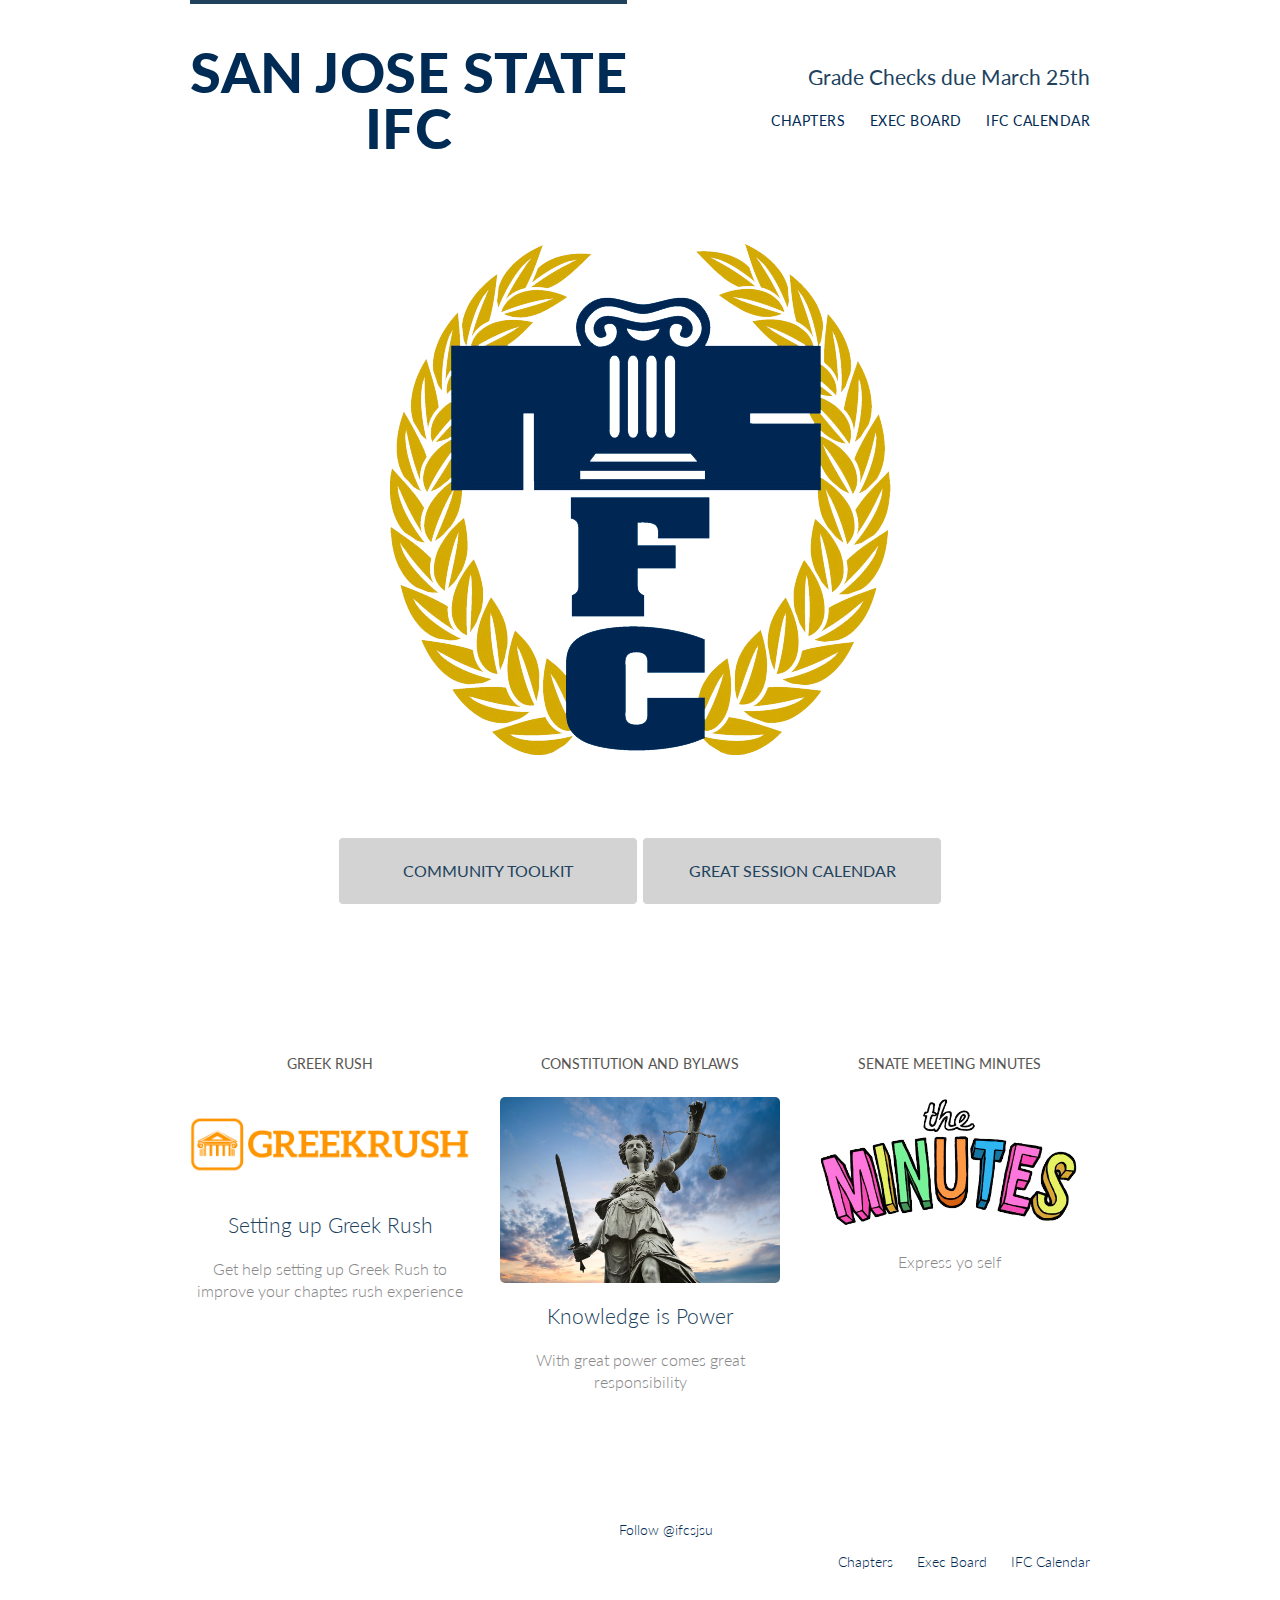
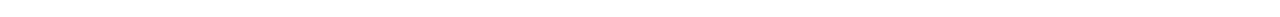
==== index.html @ 083644ab "first commit" ====
<!DOCTYPE html>
<html lang="en">

<head>
    <meta charset="utf-8">
    <title>SJSU IFC</title>
    <link rel="stylesheet" href="assets/stylesheets/main.css">
    <link rel="stylesheet" href="http://fonts.googleapis.com/css?family=Lato:100,300,400">
    <meta name="description" content="San Jose State Inter Fraternity Council">
    <meta http-equiv="Cache-Control" content="no-cache, no-store, must-revalidate">
      <link rel="shortcut icon" href="assets/images/SJSU.png">


      
</head>

<body>


<!-- Header -->

<header class="primary-header container group">

    <h1 class="logo">
        <a href="index.html">San Jose State <br> IFC</a>
    </h1>

    <h3 class="tagline">Grade Checks due March 25th <!--&mdash; San Jose, CA--></h3>

    <nav class="nav primary-nav">
        <ul>
            <li><a href="chapters.html">Chapters</a></li>
            <li><a href="execBoard.html">Exec Board</a></li>
            <li><a href="https://calendar.google.com/calendar/embed?src=j3cm379u7q68jnfq0ikk7a5uts%40group.calendar.google.com&ctz=America/Los_Angeles">IFC Calendar</a></li>
        </ul>
    </nav>

</header>

<!-- Hero -->

<section class="hero container">

    <h3></h3>
    <h2> </h2>
    <img src="assets/images/ifcLogo.png">

    <p>All Proceeds go to Global Service Initiative
    </p>

    <a class="btn btn-alt" href="http://www.sjsu.edu/getinvolved/frso/toolkit/">Community Toolkit</a>
    <a class="btn btn-alt" href="https://calendar.google.com/calendar/embed?src=sjsu.edu_lgggcjp13gk9lu25ocdkkguob4@group.calendar.google.com&ctz=America/Los_Angeles">Great Session Calendar</a>

</section>

<!-- Teasers -->

<section class="row">
    <div class="grid">

        <!-- Speakers -->

        <section class="teaser col-1-3">
            <h5>Greek Rush</h5>
            <a href="https://docs.google.com/document/d/18iytXoPaojf4OxvvGJI0mWpa_AxYgJ6njNRv6RMoXG8/edit?usp=sharing">
               <img src="assets/images/greekRushLogo.png"
                    alt="Greek Rush Logo">
               <h3>Setting up Greek Rush</h3>
            </a>
            <p>Get help setting up Greek Rush to improve your chaptes rush experience</p>
        </section><!--

        Schedule

        --><section class="teaser col-1-3">
            <h5>Constitution and Bylaws</h5>
            <a href="https://drive.google.com/file/d/0B56mqIpXoIwrSXVVVWhRMVR2NzFzemY4R2l5T25HUkVWM0tV/view?usp=sharing">
               <img src="assets/images/justice.png" alt="cans">
               <h3>Knowledge is Power</h3>
        </a>
        <p>With great power comes great responsibility</p>
    </section><!--

        Venue

        --><section class="teaser col-1-3">
            <h5>Senate Meeting Minutes</h5>
            <a href="https://drive.google.com/folderview?id=0B56mqIpXoIwrUG4zcHlCdzlnUWc&usp=sharing">
               <img src="assets/images/the_minutes.png" alt="minutes">
               <h3></h3>
        </a>
        <p>Express yo self</p>
    </section>

    </div>
</section>

<!-- Footer -->

<footer class="primary-footer container group">

    <style>.ig-b- { display: inline-block; }
    .ig-b- img { visibility: hidden; }
    .ig-b-:hover { background-position: 0 -60px; } .ig-b-:active { background-position: 0 -120px; }
    .ig-b-48 { width: 48px; height: 48px; background: url(//badges.instagram.com/static/images/ig-badge-sprite-48.png) no-repeat 0 0; }
    @media only screen and (-webkit-min-device-pixel-ratio: 2), only screen and (min--moz-device-pixel-ratio: 2), only screen and (-o-min-device-pixel-ratio: 2 / 1), only screen and (min-device-pixel-ratio: 2), only screen and (min-resolution: 192dpi), only screen and (min-resolution: 2dppx) {
        .ig-b-48 { background-image: url(//badges.instagram.com/static/images/ig-badge-sprite-48@2x.png); background-size: 60px 178px; } }</style>
    <a href="https://www.instagram.com/sjsuifc/?ref=badge" class="ig-b- ig-b-48"><img src="//badges.instagram.com/static/images/ig-badge-48.png" alt="Instagram" /></a>
    <a href="https://twitter.com/ifcsjsu" class="twitter-follow-button" data-show-count="false" data-size="large">Follow @ifcsjsu</a> <script>!function(d,s,id){var js,fjs=d.getElementsByTagName(s)[0],p=/^http:/.test(d.location)?'http':'https';if(!d.getElementById(id)){js=d.createElement(s);js.id=id;js.src=p+'://platform.twitter.com/widgets.js';fjs.parentNode.insertBefore(js,fjs);}}(document, 'script', 'twitter-wjs');</script>


    <nav class="nav">
        <ul>
            <li><a href="chapters.html">Chapters</a></li>
            <li><a href="execBoard.html">Exec Board</a></li>
            <li><a href="https://calendar.google.com/calendar/embed?src=j3cm379u7q68jnfq0ikk7a5uts%40group.calendar.google.com&ctz=America/Los_Angeles">IFC Calendar</a></li>


        </ul>
    </nav>

</footer>

</body>
</html>
---- assets/stylesheets/main.css ----
/* http://meyerweb.com/eric/tools/css/reset/
   v2.0 | 20110126
   License: none (public domain)
*/
html, body, div, span, applet, object, iframe,
h1, h2, h3, h4, h5, h6, p, blockquote, pre,
a, abbr, acronym, address, big, cite, code,
del, dfn, em, img, ins, kbd, q, s, samp,
small, strike, strong, sub, sup, tt, var,
b, u, i, center,
dl, dt, dd, ol, ul, li,
fieldset, form, label, legend,
table, caption, tbody, tfoot, thead, tr, th, td,
article, aside, canvas, details, embed,
figure, figcaption, footer, header, hgroup,
menu, nav, output, ruby, section, summary,
time, mark, audio, video {
    margin: 0;
    padding: 0;
    border: 0;
    font-size: 100%;
    font: inherit;
    vertical-align: baseline;
}

/* HTML5 display-role reset for older browsers */
article, aside, details, figcaption, figure,
footer, header, hgroup, menu, nav, section {
    display: block;
}
body {
    line-height: 1;
}
ol, ul {
    list-style: none;
}
blockquote, q {
    quotes: none;
}
blockquote:before, blockquote:after,
q:before, q:after {
    content: '';
    content: none;
}
table {
    border-collapse: collapse;
    border-spacing: 0;
}

/*
=================================================
Custom Styles
=================================================
*/

body {
    background: #FFFFFF;
    color: #888;
    font: 300 16px/22px "Lato", "Open Sana", "Helvetica Neue", Helvetica, Arial, sans-serif;
}

/*
=================================================
Grid
=================================================
*/

*,
*:before,
*:after {
    -webkit-box-sizing: border-box;
    -moz-box-sizing: border-box;
    box-sizing: border-box;
}

.container {
    margin: 0 auto;
    padding-left: 30px;
    padding-right: 30px;
    width:960px;
}

/*
=================================================
Typography
=================================================
*/

h1, h3, h4, h5, p {
    margin-bottom: 22px;
}

h1, h2, h3, h4 {
    color: #20425D;
}

h1 {
    font-size: 36px;
    line-height: 44px;
}

h2 {
    font-size: 24px;
    line-height: 44px;
}

h3 {
    font-size: 21px;
}

h4 {
    font-size: 18px;
}

h5 {
    color: #575652;
    font-size: 14px;
    font-weight: 400;
    text-transform: uppercase;
}

strong {
    font-weight: 400;
}

cite,
em {
    font-style: italic;
}

/*
==================================================
Leads
==================================================
*/

.lead {
    text-align: center;
}

.lead p {
    font-size: 21px;
    line-height: 33px;
}


/*
==================================================
Links
==================================================
*/

a {
    color: #20425D;
    text-decoration: none;
}

a:hover {
    color: #a9b2b9;
}

p a {
    border-bottom: 1px solid #dfe2e5;
}

.teaser a:hover h3 {
    color: #a9b2b9;
}

.primary-header a,
.primary-footer a {
    color:#002B54;
}

.primary-header a:hover,
.primary-footer a:hover {

    color: #D1A60A;
}

/*
==================================================
Buttons
==================================================
*/

.btn{
    border-radius: 5px;
    color: #fff;
    cursor: pointer;
    display: inline-block;
    font-weight: 400;
    margin: 0;
    text-transform: uppercase;
}

.btn-alt {
    border: 1px solid #fff;
    padding: 20px 30px;
}

.btn-alt:hover {
    background: #fff;
    color: #D1A60A;
}

.btn-default {
    border: 0;
    background: 5D#2042;
    padding: 11px 30px;
    font-size: 14px;
}
.btn-default:hover {
    background: #D1A60A;
}

a.btn {
    width: 300px;
    border-radius: 5px;
    background-color: lightgray;
    text-transform: uppercase;
    color: #20425D;
    padding: 11px 30px;
    margin-bottom: 1em;
}

a.btn:hover {
    color:#D1A60A;
    background-color: lightgray;
}

/*
===================================================
Home
===================================================
*/

.hero {
    color: #fff;
    line-height: 44px;
    padding: 22px 80px 66px 80px;
    text-align: center;
}

.hero h2 {
    font-size: 36px;
}
.hero p {
    font-size: 24px;
    font-weight: 100;
 }

.teaser img {
    border-radius: 5px;
    display: block;
    margin-bottom: 22px;
    max-width: 100%;
}

/*
===================================================
Clearfix
===================================================
*/

.group:before,
.group:after {
    content: "";
    display: table;
}

.group:after {
    clear: both;
    *zoom: 1;
}

.group {
    clear: both;
    *zoom: 1;
}

/*
===================================================
Rows
===================================================
*/

.row,
.row-alt {
    min-width: 960px;
}

.row {
    background: #fff;
    padding: 66px 0 44px 0;
}

.row-alt {
    background: #cbe2c1;
    background: -webkit-linear-gradient(to right, #D2D0D1, #f6f1d3);
    background: -moz-linear-gradient(to right, #D2D0D1, #f6f1d3);
    background: linear-gradient(to right, #D2D0D1, #f6f1d3);
    padding: 44px 0 22px 0;
}


/*
===================================================
Primary Header
===================================================
*/

.logo {
    border-top: 4px solid #20425D;
    float:left;
    font-size: 56px;
    font-weight: 900;
    letter-spacing: .5px;
    line-height: 56px;
    padding: 40px 0 22px 0;
    text-transform: uppercase;

}

.tagline {
    margin: 66px 0 22px 0;
    text-align: right;
    font-weight: 400;
}

.primary-nav {
    font-size: 14px;
    font-weight: 400;
    letter-spacing: .5px;
    text-transform: uppercase;
}

/*
===================================================
Primary Footer
===================================================
*/

.primary-footer small {
    float: left;
    font-weight: 400;
}

.primary-footer {
    color: #20425D;
    font-size: 14px;
    padding-bottom: 44px;
    padding-top: 44px;
}

a.shay {
    color:darkgrey;
}

a:hover.shay {
    color:#20425D;
}

a.shay_light {
    color:#ffffff;
}


/*
===================================================
Reusable Layout
===================================================
*/

.col-1-3 {
    width: 33.33%;
}

.col-2-3 {
    width: 66.66%;
}

.col-1-3,
.col-2-3 {
    display: inline-block;
    vertical-align: top;
}

.grid,
.col-2-3,
.col-1-3 {
    padding-left: 15px;
    padding-right: 15px;
}

.container,
.grid {
    margin: 0 auto;
    width: 960px;
    text-align: center;
}

.container {
    padding-left: 30px;
    padding-right: 30px;
}

/*
===================================================
Navigation
===================================================
*/

.nav {
    text-align: right;
}

.nav li {
    display: inline-block;
    margin: 0 10px;
    vertical-align: top;
}

.nav li:last-child {
    margin-right: 0;
}


/*
===================================================
Speakers
===================================================
*/

.speaker-info {
    border: 1px solid #dfe2e5;
    border-radius: 5px;
    margin-top: 88px;
    padding-bottom: 22px;
    text-align: center;
}

.speaker {
    margin-bottom: 44px;
}

.speaker-info img {
    border-radius: 50%;
    height: 130px;
    margin: -66px 0 22px 0;
    vertical-align: top;
}

/*
  ========================================
  Schedule
  ========================================
*/

table {
    margin-bottom: 44px;
    width: 100%;
}
table:last-child {
    margin-bottom: 0;
}

th,
td {
    padding-bottom: 22px;
    vertical-align: top;
}
th {
    padding-right: 45px;
    text-align: right;
    width: 20%;
}
td {
    width: 40%;
}

thead {
    line-height: 44px;
}
thead th {
    color: #20425D;
    font-size: 24px;
}
tbody th {
    color: #a9b2b9;
    font-size: 14px;
    font-weight: 400;
    padding-top: 22px;
    text-transform: uppercase;
}

tbody td {
    border-top: 1px solid #dfe2e5;
    padding-top: 21px;
}
tbody td:first-of-type {
    padding-right: 15px;
}
tbody td:last-of-type {
    padding-left: 15px;
}
tbody td:only-of-type {
    padding-left: 0;
    padding-right: 0;
}

table a {
    color: #888;
}
table h4 {
    margin-bottom: 0;
}

.schedule-offset {
    color: #a9b2b9;
}

/*
  ========================================
  Venue
  ========================================
*/

.venue-theatre {
    margin-bottom: 66px;
}
.venue-hotel {
    margin-bottom: 22px;
}

.venue-map {
    height: 264px;
}

/*
  ========================================
  Register
  ========================================
*/

.why-attend {
    list-style: square;
    margin: 0 0 22px 30px;
}

form {
    margin-bottom: 22px;
}
input,
select,
textarea {
    font: 300 16px/22px "Lato", "Open Sans", "Helvetica Neue", Helvetica, Arial, sans-serif;
}

.register-group label {
    color: #20425D;
    cursor: pointer;
    font-weight: 400;
}
.register-group input,
.register-group select,
.register-group textarea {
    border: 1px solid #c6c9cc;
    border-radius: 5px;
    color: #888;
    display: block;
    margin: 5px 0 27px 0;
    padding: 5px 8px;
}
.register-group input,
.register-group textarea {
    width: 100%;
}
.register-group select {
    height: 34px;
    width: 60px;
}
.register-group textarea {
    height: 78px;
}

aside ul {
    margin-top: 2.5em;
}

.register {
    width: 500px;
    margin: auto;
}

.flex {
    display: flex;
    flex-flow: row wrap;
    justify-content: space-around;
}
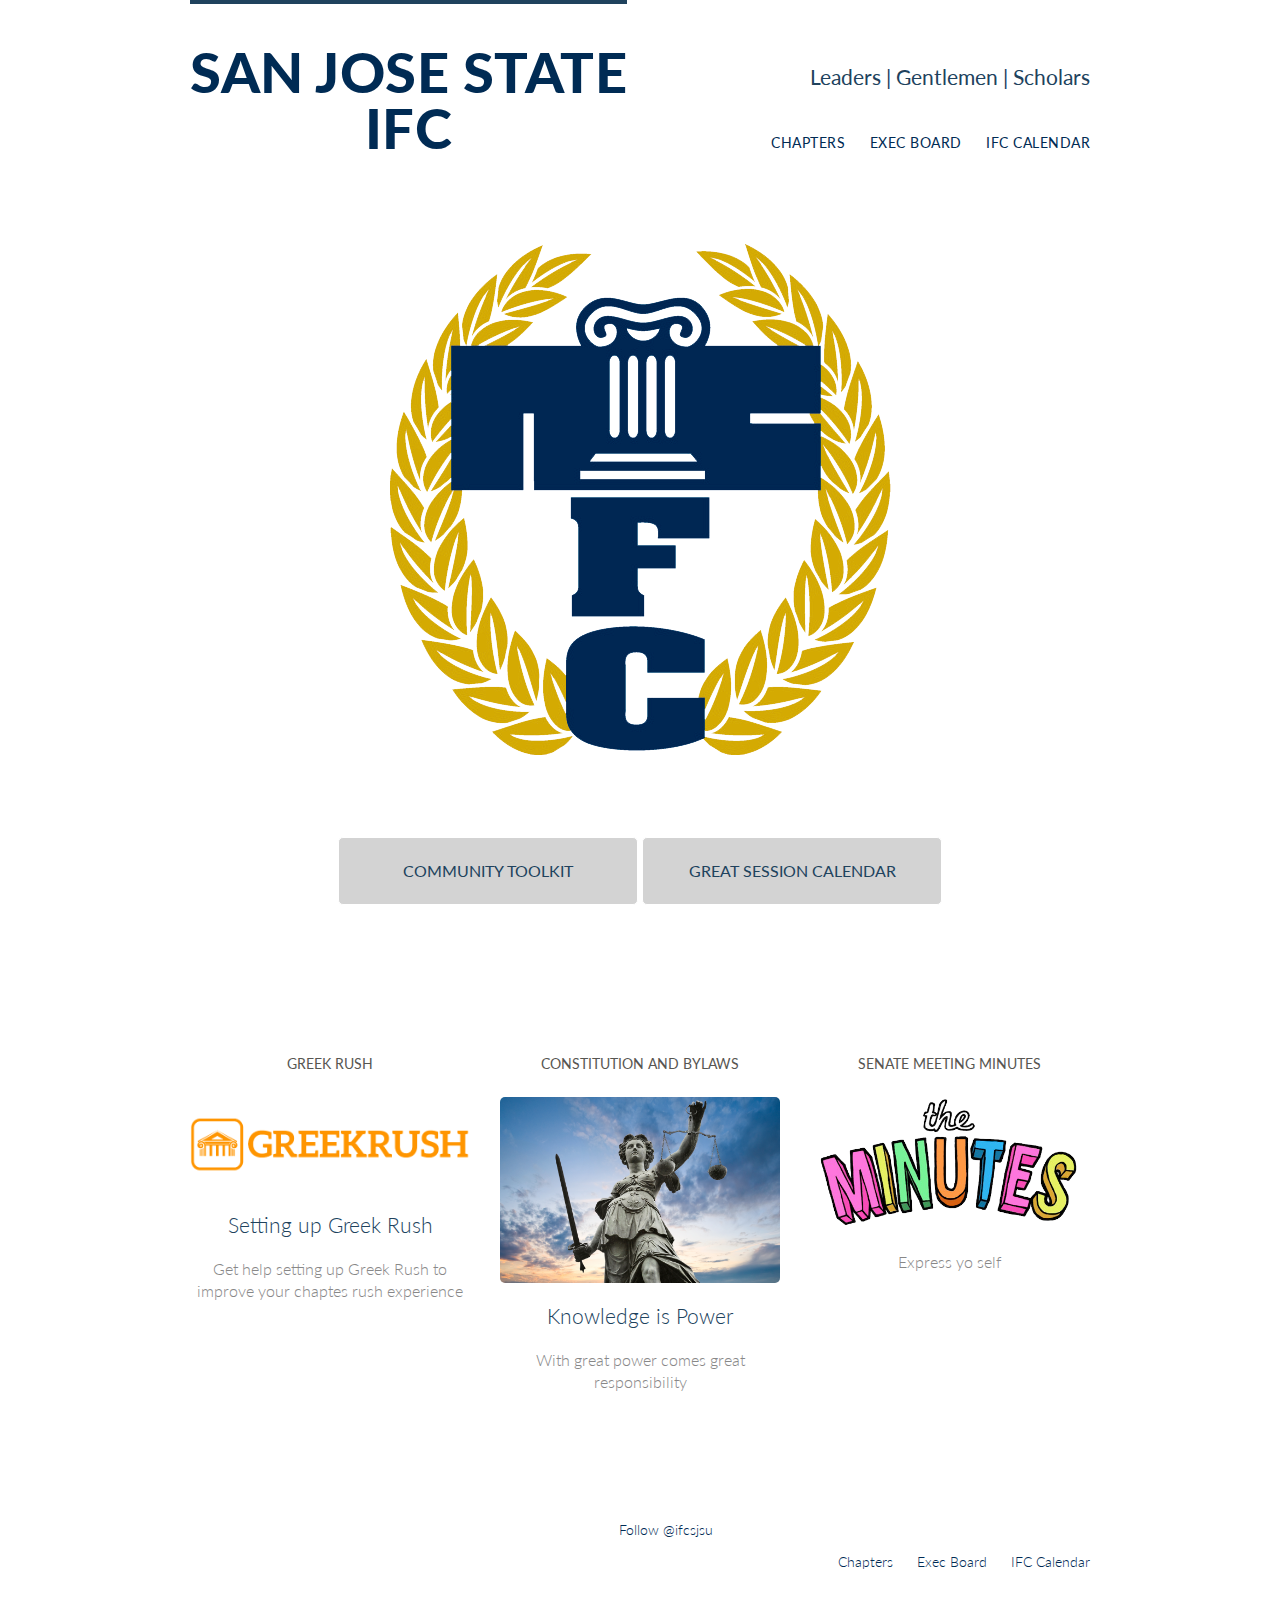
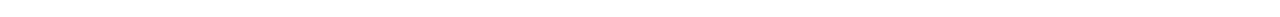
==== commit 8751ee67: "fixed all the mistakes" ====
--- a/index.html
+++ b/index.html
@@ -26,7 +26,8 @@
         <a href="index.html">San Jose State <br> IFC</a>
     </h1>
 
-    <h3 class="tagline">Grade Checks due March 25th <!--&mdash; San Jose, CA--></h3>
+    <h3 class="tagline">Leaders | Gentlemen | Scholars<!--&mdash; San Jose, CA--></h3><br>
+    <!--<h3> Be Fraternity Man</h3>-->
 
     <nav class="nav primary-nav">
         <ul>
